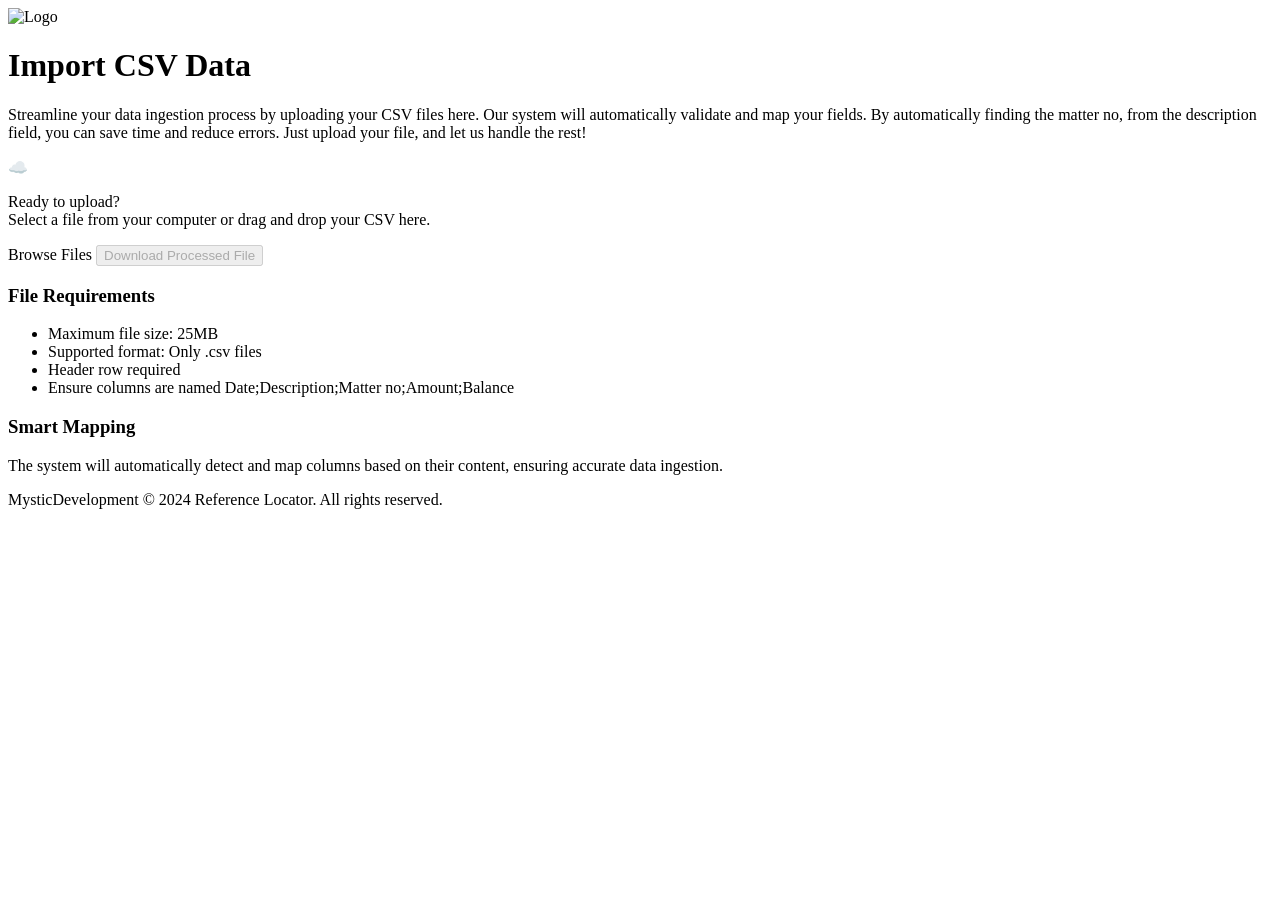
==== index.html @ 5ff5a952 "Update index.html" ====
<!DOCTYPE html>
<html lang="en">
<head>
  <meta charset="UTF-8">
  <title>Import CSV Data</title>
  <link rel="stylesheet" href="assets/CSS/index.css">
</head>
<body>
  <img id="logo" src="https://ZAmystic.github.io/RefrenceLocator/assets/Media/VR-logo.png" alt="Logo" class="logo">
  <div class="upload-wrapper">
    <h1>Import CSV Data</h1>
    <p class="subtitle">
        Streamline your data ingestion process by uploading your CSV files here. Our system will automatically validate and map your fields. 
        By automatically finding the matter no, from the description field, you can save time and reduce errors. Just upload your file, and let us handle the rest!
    </p>

    <div class="upload-box" id="dropZone">
      <p id="fileName" class="file-name"></p>
      <div class="icon">☁️</div>
      <p class="upload-text">Ready to upload?<br>Select a file from your computer or drag and drop your CSV here.</p>
      <div class="buttons">
        <label class="btn">
          Browse Files
          <input type="file" id="csvFile" accept=".csv" hidden>
        </label>
        <button id="downloadBtn" class="btn secondary" disabled>Download Processed File</button>
      </div>
    </div>

    <div class="info-section">
      <div class="info-box">
        <h3>File Requirements</h3>
        <ul>
          <li>Maximum file size: 25MB</li>
          <li>Supported format: Only .csv files</li>
          <li>Header row required</li>
          <li>Ensure columns are named Date;Description;Matter no;Amount;Balance</li>
        </ul>
      </div>
      <div class="info-box">
        <h3>Smart Mapping</h3>
        <p>The system will automatically detect and map columns based on their content, ensuring accurate data ingestion.</p>
      </div>
    </div>
  </div>

  <footer class="footer">
    <p>MysticDevelopment &copy; 2024 Reference Locator. All rights reserved.</p>
  </footer>

  <!-- PapaParse for CSV parsing -->
  <script src="https://cdnjs.cloudflare.com/ajax/libs/PapaParse/5.4.1/papaparse.min.js"></script>
  <!-- SheetJS for Excel export -->
  <script src="https://cdnjs.cloudflare.com/ajax/libs/xlsx/0.18.5/xlsx.full.min.js"></script>
  <script src="assets/JavaScript/script.js"></script>
</body>
</html>
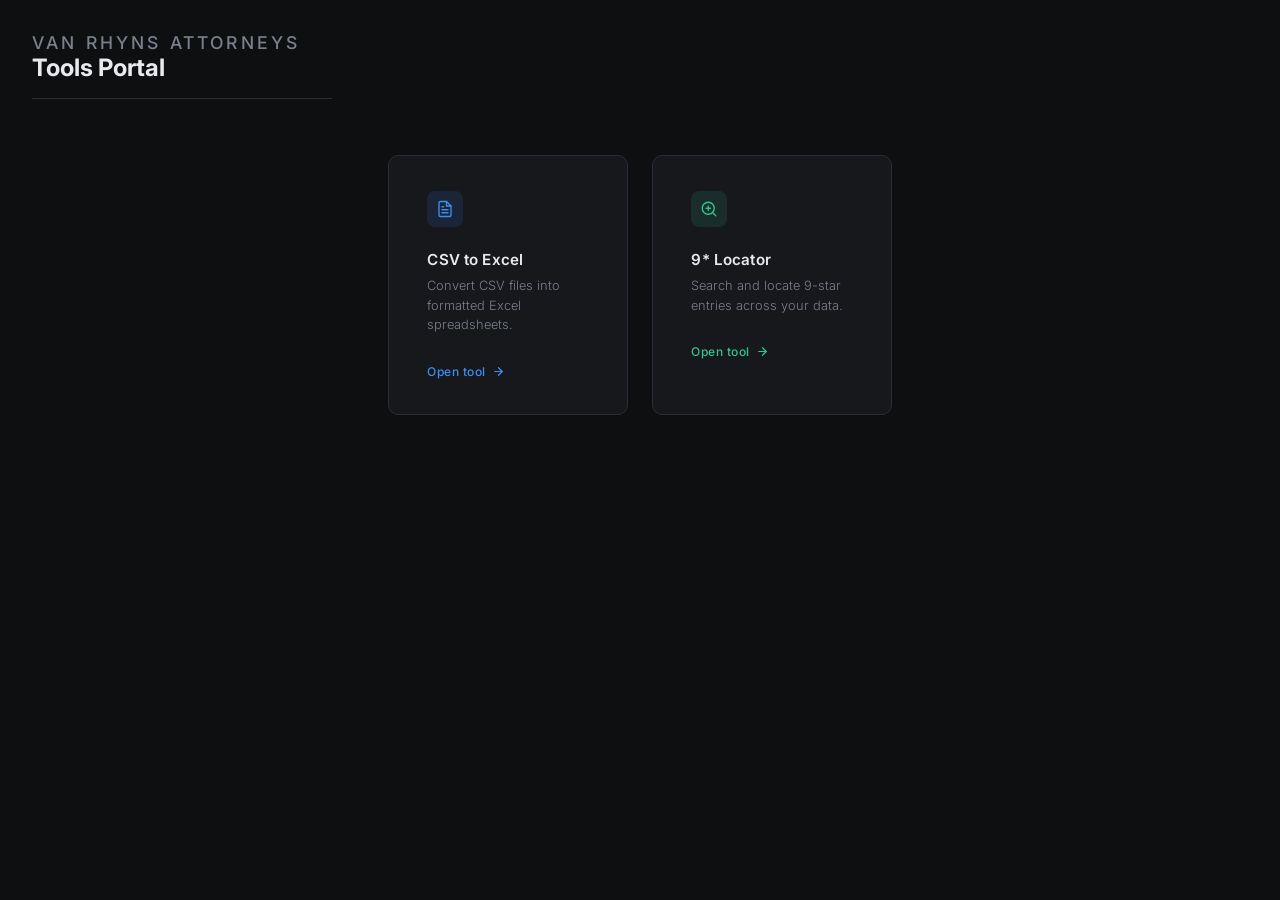
==== commit 6e26b8f5: "revert : brought back the portal with added features and splitted the repos" ====
--- a/index.html
+++ b/index.html
@@ -1,57 +1,66 @@
 <!DOCTYPE html>
 <html lang="en">
 <head>
-  <meta charset="UTF-8">
-  <title>Import CSV Data</title>
-  <link rel="stylesheet" href="assets/CSS/index.css">
+  <meta charset="UTF-8" />
+  <meta name="viewport" content="width=device-width, initial-scale=1.0" />
+  <title>Portal</title>
+  <link rel="preconnect" href="https://fonts.googleapis.com" />
+  <link rel="preconnect" href="https://fonts.gstatic.com" crossorigin />
+  <link href="https://fonts.googleapis.com/css2?family=Inter:wght@300;400;500;600&display=swap" rel="stylesheet" />
+  <link rel="stylesheet" href="./assets/CSS/index.css" />
 </head>
 <body>
-  <img id="logo" src="https://ZAmystic.github.io/RefrenceLocator/assets/Media/VR-logo.png" alt="Logo" class="logo">
-  <div class="upload-wrapper">
-    <h1>Import CSV Data</h1>
-    <p class="subtitle">
-        Streamline your data ingestion process by uploading your CSV files here. Our system will automatically validate and map your fields. 
-        By automatically finding the matter no, from the description field, you can save time and reduce errors. Just upload your file, and let us handle the rest!
-    </p>
+  <header>
+    <h1>Van Rhyns Attorneys</h1>
+    <h2>Tools Portal</h2>
+    <div class="divider"></div>
+  </header>
 
-    <div class="upload-box" id="dropZone">
-      <p id="fileName" class="file-name"></p>
-      <div class="icon">☁️</div>
-      <p class="upload-text">Ready to upload?<br>Select a file from your computer or drag and drop your CSV here.</p>
-      <div class="buttons">
-        <label class="btn">
-          Browse Files
-          <input type="file" id="csvFile" accept=".csv" hidden>
-        </label>
-        <button id="downloadBtn" class="btn secondary" disabled>Download Processed File</button>
+  <div class="cards">
+
+    <!-- Card 1: CSV to Excel -->
+    <a href="refrence-converter.html" class="card card--csv">
+      <div class="card-icon">
+        <svg viewBox="0 0 24 24" fill="none" stroke-width="1.8" stroke-linecap="round" stroke-linejoin="round">
+          <path d="M14 2H6a2 2 0 0 0-2 2v16a2 2 0 0 0 2 2h12a2 2 0 0 0 2-2V8z"/>
+          <polyline points="14 2 14 8 20 8"/>
+          <line x1="8" y1="13" x2="16" y2="13"/>
+          <line x1="8" y1="17" x2="16" y2="17"/>
+          <line x1="8" y1="9" x2="10" y2="9"/>
+        </svg>
       </div>
-    </div>
+      <h2>CSV to Excel</h2>
+      <p>Convert CSV files into formatted Excel spreadsheets.</p>
+      <div class="card-arrow">
+        Open tool
+        <svg viewBox="0 0 24 24" fill="none" stroke-linecap="round" stroke-linejoin="round">
+          <line x1="5" y1="12" x2="19" y2="12"/>
+          <polyline points="12 5 19 12 12 19"/>
+        </svg>
+      </div>
+    </a>
 
-    <div class="info-section">
-      <div class="info-box">
-        <h3>File Requirements</h3>
-        <ul>
-          <li>Maximum file size: 25MB</li>
-          <li>Supported format: Only .csv files</li>
-          <li>Header row required</li>
-          <li>Ensure columns are named Date;Description;Matter no;Amount;Balance</li>
-        </ul>
+    <!-- Card 2: 9* Locator -->
+    <a href="#9star-locator" class="card card--loc">
+      <div class="card-icon">
+        <svg viewBox="0 0 24 24" fill="none" stroke-width="1.8" stroke-linecap="round" stroke-linejoin="round">
+          <circle cx="11" cy="11" r="8"/>
+          <line x1="21" y1="21" x2="16.65" y2="16.65"/>
+          <line x1="11" y1="8" x2="11" y2="14"/>
+          <line x1="8" y1="11" x2="14" y2="11"/>
+        </svg>
       </div>
-      <div class="info-box">
-        <h3>Smart Mapping</h3>
-        <p>The system will automatically detect and map columns based on their content, ensuring accurate data ingestion.</p>
+      <h2>9* Locator</h2>
+      <p>Search and locate 9-star entries across your data.</p>
+      <div class="card-arrow">
+        Open tool
+        <svg viewBox="0 0 24 24" fill="none" stroke-linecap="round" stroke-linejoin="round">
+          <line x1="5" y1="12" x2="19" y2="12"/>
+          <polyline points="12 5 19 12 12 19"/>
+        </svg>
       </div>
-    </div>
+    </a>
   </div>
 
-  <footer class="footer">
-    <p>MysticDevelopment &copy; 2024 Reference Locator. All rights reserved.</p>
-  </footer>
-
-  <!-- PapaParse for CSV parsing -->
-  <script src="https://cdnjs.cloudflare.com/ajax/libs/PapaParse/5.4.1/papaparse.min.js"></script>
-  <!-- SheetJS for Excel export -->
-  <script src="https://cdnjs.cloudflare.com/ajax/libs/xlsx/0.18.5/xlsx.full.min.js"></script>
-  <script src="assets/JavaScript/script.js"></script>
 </body>
-</html>
+</html>
--- a/assets/CSS/index.css
+++ b/assets/CSS/index.css
@@ -0,0 +1,154 @@
+    *, *::before, *::after {
+      box-sizing: border-box;
+      margin: 0;
+      padding: 0;
+    }
+
+    :root {
+      --bg:        #0e0f11;
+      --surface:   #16181c;
+      --border:    #2a2d34;
+      --border-hover: #4a4f5c;
+      --text:      #e8eaed;
+      --muted:     #7a7f8c;
+      --accent-a:  #3d8ef0;
+      --accent-b:  #34c48a;
+    }
+
+    body {
+      background: var(--bg);
+      color: var(--text);
+      font-family: 'Inter', sans-serif;
+      min-height: 100vh;
+      flex-direction: column;
+      padding: 2rem;
+    }
+
+    header {
+      text-align: left;
+      margin-bottom: 3.5rem;
+    }
+
+    header h1 {
+      font-size: 1.1rem;
+      font-weight: 500;
+      letter-spacing: 0.18em;
+      text-transform: uppercase;
+      color: var(--muted);
+    }
+
+    .divider {
+      width: 300px;
+      height: 1px;
+      background: var(--border);
+      margin: 1rem 0 0;
+    }
+
+    .cards {
+      display: flex;
+      gap: 1.5rem;
+      flex-wrap: wrap;
+      justify-content: center;
+    }
+
+    .card {
+      display: block;
+      text-decoration: none;
+      background: var(--surface);
+      border: 1px solid var(--border);
+      border-radius: 10px;
+      padding: 2.2rem 2.4rem;
+      width: 240px;
+      transition: border-color 0.2s ease, transform 0.2s ease, box-shadow 0.2s ease;
+      position: relative;
+      overflow: hidden;
+    }
+
+    .card::before {
+      content: '';
+      position: absolute;
+      top: 0;
+      left: 0;
+      right: 0;
+      height: 2px;
+      opacity: 0;
+      transition: opacity 0.2s ease;
+    }
+
+    .card--csv::before  { background: var(--accent-a); }
+    .card--loc::before  { background: var(--accent-b); }
+
+    .card:hover {
+      border-color: var(--border-hover);
+      transform: translateY(-3px);
+      box-shadow: 0 12px 32px rgba(0, 0, 0, 0.35);
+    }
+
+    .card:hover::before {
+      opacity: 1;
+    }
+
+    .card-icon {
+      width: 36px;
+      height: 36px;
+      border-radius: 8px;
+      margin-bottom: 1.4rem;
+      display: flex;
+      align-items: center;
+      justify-content: center;
+    }
+
+    .card--csv .card-icon { background: rgba(61, 142, 240, 0.12); }
+    .card--loc .card-icon { background: rgba(52, 196, 138, 0.12); }
+
+    .card-icon svg {
+      width: 18px;
+      height: 18px;
+    }
+
+    .card--csv .card-icon svg { stroke: var(--accent-a); }
+    .card--loc .card-icon svg { stroke: var(--accent-b); }
+
+    .card h2 {
+      font-size: 0.95rem;
+      font-weight: 600;
+      color: var(--text);
+      margin-bottom: 0.45rem;
+      letter-spacing: 0.01em;
+    }
+
+    .card p {
+      font-size: 0.8rem;
+      color: var(--muted);
+      line-height: 1.55;
+      font-weight: 300;
+    }
+
+    .card-arrow {
+      margin-top: 1.8rem;
+      display: flex;
+      align-items: center;
+      gap: 0.4rem;
+      font-size: 0.75rem;
+      font-weight: 500;
+      letter-spacing: 0.04em;
+      transition: gap 0.2s ease;
+    }
+
+    .card--csv .card-arrow { color: var(--accent-a); }
+    .card--loc .card-arrow { color: var(--accent-b); }
+
+    .card:hover .card-arrow { gap: 0.65rem; }
+
+    .card-arrow svg {
+      width: 13px;
+      height: 13px;
+      stroke-width: 2.2;
+    }
+
+    .card--csv .card-arrow svg { stroke: var(--accent-a); }
+    .card--loc .card-arrow svg { stroke: var(--accent-b); }
+
+    @media (max-width: 540px) {
+      .card { width: 100%; max-width: 320px; }
+    }
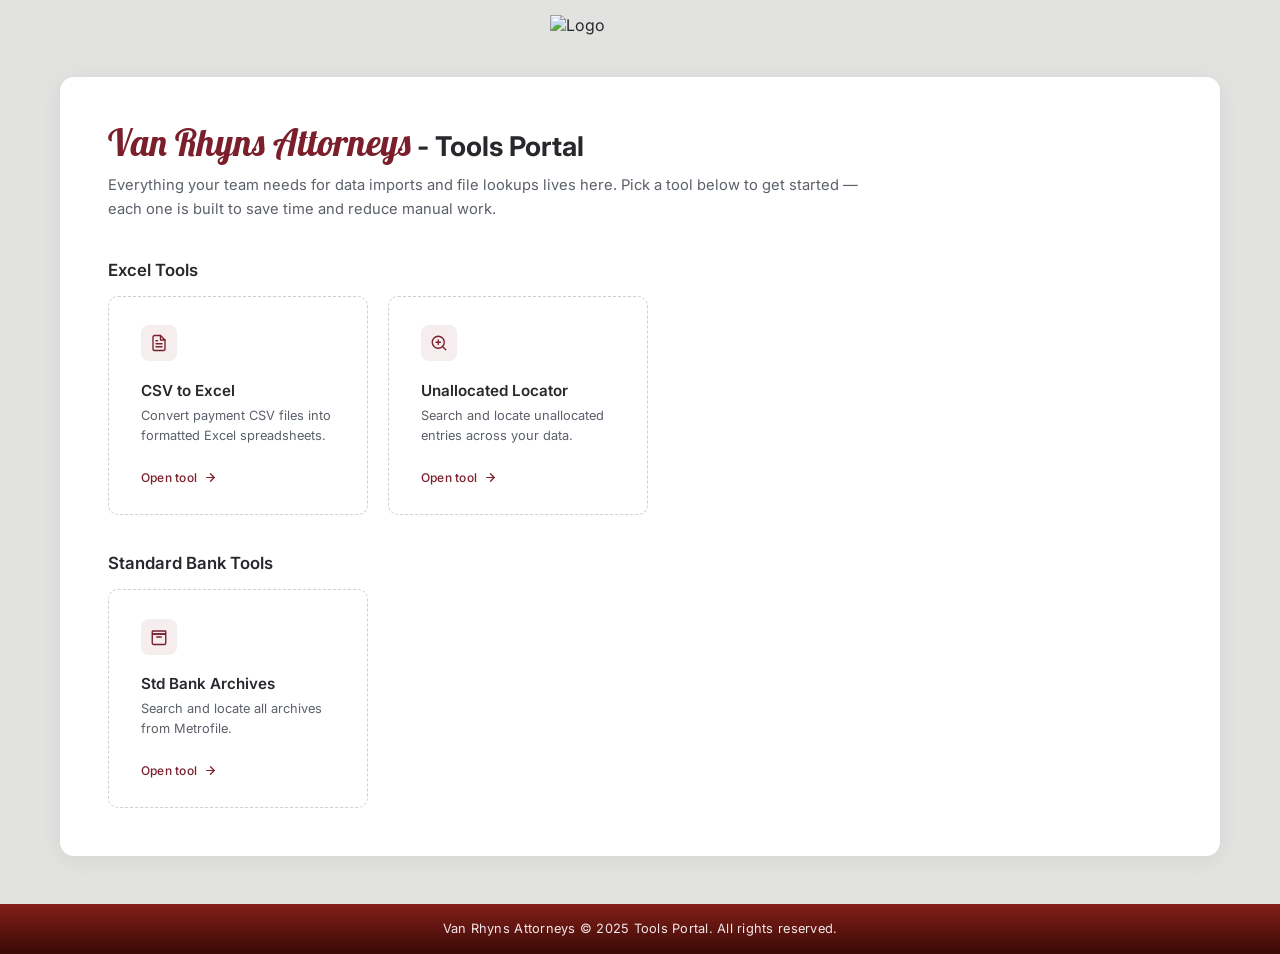
==== commit 8a827341: "updt : UI update for portal screen and addition of STD BANK ARCHIVES added" ====
--- a/index.html
+++ b/index.html
@@ -1,66 +1,116 @@
 <!DOCTYPE html>
 <html lang="en">
+
 <head>
   <meta charset="UTF-8" />
   <meta name="viewport" content="width=device-width, initial-scale=1.0" />
-  <title>Portal</title>
+  <title>Van Rhyns Attorneys | Tools Portal</title>
   <link rel="preconnect" href="https://fonts.googleapis.com" />
   <link rel="preconnect" href="https://fonts.gstatic.com" crossorigin />
-  <link href="https://fonts.googleapis.com/css2?family=Inter:wght@300;400;500;600&display=swap" rel="stylesheet" />
+  <link href="https://fonts.googleapis.com/css2?family=Inter:wght@300;400;500;600;700&display=swap" rel="stylesheet" />
+  <link rel="preconnect" href="https://fonts.googleapis.com">
+  <link rel="preconnect" href="https://fonts.gstatic.com" crossorigin>
+  <link href="https://fonts.googleapis.com/css2?family=Lobster&family=Pinyon+Script&family=Space+Grotesk:wght@300..700&display=swap" rel="stylesheet">
   <link rel="stylesheet" href="./assets/CSS/index.css" />
 </head>
+
 <body>
-  <header>
-    <h1>Van Rhyns Attorneys</h1>
-    <h2>Tools Portal</h2>
-    <div class="divider"></div>
-  </header>
 
-  <div class="cards">
-
-    <!-- Card 1: CSV to Excel -->
-    <a href="refrence-converter.html" class="card card--csv">
-      <div class="card-icon">
-        <svg viewBox="0 0 24 24" fill="none" stroke-width="1.8" stroke-linecap="round" stroke-linejoin="round">
-          <path d="M14 2H6a2 2 0 0 0-2 2v16a2 2 0 0 0 2 2h12a2 2 0 0 0 2-2V8z"/>
-          <polyline points="14 2 14 8 20 8"/>
-          <line x1="8" y1="13" x2="16" y2="13"/>
-          <line x1="8" y1="17" x2="16" y2="17"/>
-          <line x1="8" y1="9" x2="10" y2="9"/>
-        </svg>
-      </div>
-      <h2>CSV to Excel</h2>
-      <p>Convert CSV files into formatted Excel spreadsheets.</p>
-      <div class="card-arrow">
-        Open tool
-        <svg viewBox="0 0 24 24" fill="none" stroke-linecap="round" stroke-linejoin="round">
-          <line x1="5" y1="12" x2="19" y2="12"/>
-          <polyline points="12 5 19 12 12 19"/>
-        </svg>
-      </div>
-    </a>
-
-    <!-- Card 2: 9* Locator -->
-    <a href="#9star-locator" class="card card--loc">
-      <div class="card-icon">
-        <svg viewBox="0 0 24 24" fill="none" stroke-width="1.8" stroke-linecap="round" stroke-linejoin="round">
-          <circle cx="11" cy="11" r="8"/>
-          <line x1="21" y1="21" x2="16.65" y2="16.65"/>
-          <line x1="11" y1="8" x2="11" y2="14"/>
-          <line x1="8" y1="11" x2="14" y2="11"/>
-        </svg>
-      </div>
-      <h2>9* Locator</h2>
-      <p>Search and locate 9-star entries across your data.</p>
-      <div class="card-arrow">
-        Open tool
-        <svg viewBox="0 0 24 24" fill="none" stroke-linecap="round" stroke-linejoin="round">
-          <line x1="5" y1="12" x2="19" y2="12"/>
-          <polyline points="12 5 19 12 12 19"/>
-        </svg>
-      </div>
-    </a>
+  <div class="brand-bar">
+    <!-- Replace src with the firm's logo file, e.g. ./assets/images/logo.png -->
+    <img class="brand-logo" src="https://vrattorneys.co.za/wp-content/uploads/2022/06/VR-logo-in-white.png" alt="Logo" class="logo">
   </div>
 
+  <main class="panel">
+
+    <header class="panel-header">
+      <h1><span class="cursive">Van Rhyns Attorneys</span> - Tools Portal</h1>
+      <p>
+        Everything your team needs for data imports and file lookups lives here.
+        Pick a tool below to get started &mdash; each one is built to save time and reduce manual work.
+      </p>
+    </header>
+
+    <section class="tool-group">
+      <h2 class="group-title">Excel Tools</h2>
+      <div class="cards">
+
+        <a href="refrence-converter.html" class="card">
+          <div class="card-icon">
+            <svg viewBox="0 0 24 24" fill="none" stroke-width="1.8" stroke-linecap="round" stroke-linejoin="round">
+              <path d="M14 2H6a2 2 0 0 0-2 2v16a2 2 0 0 0 2 2h12a2 2 0 0 0 2-2V8z" />
+              <polyline points="14 2 14 8 20 8" />
+              <line x1="8" y1="13" x2="16" y2="13" />
+              <line x1="8" y1="17" x2="16" y2="17" />
+              <line x1="8" y1="9" x2="10" y2="9" />
+            </svg>
+          </div>
+          <h3>CSV to Excel</h3>
+          <p>Convert payment CSV files into formatted Excel spreadsheets.</p>
+          <span class="card-arrow">
+            Open tool
+            <svg viewBox="0 0 24 24" fill="none" stroke-linecap="round" stroke-linejoin="round">
+              <line x1="5" y1="12" x2="19" y2="12" />
+              <polyline points="12 5 19 12 12 19" />
+            </svg>
+          </span>
+        </a>
+
+        <a href="#9star-locator" class="card">
+          <div class="card-icon">
+            <svg viewBox="0 0 24 24" fill="none" stroke-width="1.8" stroke-linecap="round" stroke-linejoin="round">
+              <circle cx="11" cy="11" r="8" />
+              <line x1="21" y1="21" x2="16.65" y2="16.65" />
+              <line x1="11" y1="8" x2="11" y2="14" />
+              <line x1="8" y1="11" x2="14" y2="11" />
+            </svg>
+          </div>
+          <h3>Unallocated Locator</h3>
+          <p>Search and locate unallocated entries across your data.</p>
+          <span class="card-arrow">
+            Open tool
+            <svg viewBox="0 0 24 24" fill="none" stroke-linecap="round" stroke-linejoin="round">
+              <line x1="5" y1="12" x2="19" y2="12" />
+              <polyline points="12 5 19 12 12 19" />
+            </svg>
+          </span>
+        </a>
+
+      </div>
+    </section>
+
+    <section class="tool-group">
+      <h2 class="group-title">Standard Bank Tools</h2>
+      <div class="cards">
+
+        <a href="#std-bank-archives" class="card">
+          <div class="card-icon">
+            <svg viewBox="0 0 24 24" fill="none" stroke-width="1.8" stroke-linecap="round" stroke-linejoin="round">
+              <rect x="3" y="4" width="18" height="4" rx="1" ry="1" />
+              <path d="M3 8h18v12a2 2 0 0 1-2 2H5a2 2 0 0 1-2-2V8z" />
+              <line x1="9" y1="12" x2="15" y2="12" />
+            </svg>
+          </div>
+          <h3>Std Bank Archives</h3>
+          <p>Search and locate all archives from Metrofile.</p>
+          <span class="card-arrow">
+            Open tool
+            <svg viewBox="0 0 24 24" fill="none" stroke-linecap="round" stroke-linejoin="round">
+              <line x1="5" y1="12" x2="19" y2="12" />
+              <polyline points="12 5 19 12 12 19" />
+            </svg>
+          </span>
+        </a>
+
+      </div>
+    </section>
+
+  </main>
+
+  <footer class="site-footer">
+    Van Rhyns Attorneys &copy; 2025 Tools Portal. All rights reserved.
+  </footer>
+
 </body>
+
 </html>
--- a/assets/CSS/index.css
+++ b/assets/CSS/index.css
@@ -1,154 +1,183 @@
-    *, *::before, *::after {
-      box-sizing: border-box;
-      margin: 0;
-      padding: 0;
-    }
+*, *::before, *::after {
+  box-sizing: border-box;
+  margin: 0;
+  padding: 0;
+}
 
-    :root {
-      --bg:        #0e0f11;
-      --surface:   #16181c;
-      --border:    #2a2d34;
-      --border-hover: #4a4f5c;
-      --text:      #e8eaed;
-      --muted:     #7a7f8c;
-      --accent-a:  #3d8ef0;
-      --accent-b:  #34c48a;
-    }
+:root {
+  --bg:          #e2e2e1;
+  --surface:     #ffffff;
+  --border:      #e1e1e1;
+  --dashed:      #cfcfcf;
+  --text:        #26282c;
+  --muted:       #5b6069;
+  --accent:      #7a1f2b;
+  --accent-dark: #5e1620;
+  --accent-tint: rgba(122, 31, 43, 0.08);
+}
 
-    body {
-      background: var(--bg);
-      color: var(--text);
-      font-family: 'Inter', sans-serif;
-      min-height: 100vh;
-      flex-direction: column;
-      padding: 2rem;
-    }
+body {
+  background: var(--bg);
+  color: var(--text);
+  font-family: 'Inter', sans-serif;
+  min-height: 100vh;
+  display: flex;
+  flex-direction: column;
+  align-items: center;
+}
 
-    header {
-      text-align: left;
-      margin-bottom: 3.5rem;
-    }
+/* ---------- Brand bar ---------- */
 
-    header h1 {
-      font-size: 1.1rem;
-      font-weight: 500;
-      letter-spacing: 0.18em;
-      text-transform: uppercase;
-      color: var(--muted);
-    }
+.brand-bar {
+  display: flex;
+  align-items: center;
+  justify-content: center;
+  gap: 0.85rem;
+  margin-bottom: 2rem;
+}
 
-    .divider {
-      width: 300px;
-      height: 1px;
-      background: var(--border);
-      margin: 1rem 0 0;
-    }
+.brand-logo {
+  display: block;
+  margin: 15px auto 10px;
+  width: 180px;
+}
 
-    .cards {
-      display: flex;
-      gap: 1.5rem;
-      flex-wrap: wrap;
-      justify-content: center;
-    }
+.cursive{
+  font-family: 'lobster', cursive;
+  font-weight: 400;
+  font-size: 2.3rem;
+  color: var(--accent);
+}
+/* ---------- Main panel ---------- */
 
-    .card {
-      display: block;
-      text-decoration: none;
-      background: var(--surface);
-      border: 1px solid var(--border);
-      border-radius: 10px;
-      padding: 2.2rem 2.4rem;
-      width: 240px;
-      transition: border-color 0.2s ease, transform 0.2s ease, box-shadow 0.2s ease;
-      position: relative;
-      overflow: hidden;
-    }
+.panel {
+  width: 100%;
+  max-width: 1160px;
+  background: var(--surface);
+  border-radius: 14px;
+  padding: 2.6rem 3rem 3rem;
+  box-shadow: 0 4px 24px rgba(0, 0, 0, 0.06);
+}
 
-    .card::before {
-      content: '';
-      position: absolute;
-      top: 0;
-      left: 0;
-      right: 0;
-      height: 2px;
-      opacity: 0;
-      transition: opacity 0.2s ease;
-    }
+.panel-header h1 {
+  font-size: 1.7rem;
+  font-weight: 700;
+  color: var(--text);
+  margin-bottom: 0.6rem;
+}
 
-    .card--csv::before  { background: var(--accent-a); }
-    .card--loc::before  { background: var(--accent-b); }
+.panel-header p {
+  font-size: 0.92rem;
+  color: var(--muted);
+  line-height: 1.6;
+  max-width: 780px;
+}
 
-    .card:hover {
-      border-color: var(--border-hover);
-      transform: translateY(-3px);
-      box-shadow: 0 12px 32px rgba(0, 0, 0, 0.35);
-    }
+/* ---------- Tool groups ---------- */
 
-    .card:hover::before {
-      opacity: 1;
-    }
+.tool-group {
+  margin-top: 2.4rem;
+}
 
-    .card-icon {
-      width: 36px;
-      height: 36px;
-      border-radius: 8px;
-      margin-bottom: 1.4rem;
-      display: flex;
-      align-items: center;
-      justify-content: center;
-    }
+.group-title {
+  font-size: 1.05rem;
+  font-weight: 600;
+  color: var(--text);
+  margin-bottom: 1rem;
+}
 
-    .card--csv .card-icon { background: rgba(61, 142, 240, 0.12); }
-    .card--loc .card-icon { background: rgba(52, 196, 138, 0.12); }
+.cards {
+  display: flex;
+  flex-wrap: wrap;
+  gap: 1.25rem;
+}
 
-    .card-icon svg {
-      width: 18px;
-      height: 18px;
-    }
+.card {
+  display: block;
+  text-decoration: none;
+  background: var(--surface);
+  border: 1.5px dashed var(--dashed);
+  border-radius: 10px;
+  padding: 1.8rem 2rem;
+  width: 260px;
+  transition: border-color 0.2s ease, transform 0.2s ease, box-shadow 0.2s ease, background 0.2s ease;
+}
 
-    .card--csv .card-icon svg { stroke: var(--accent-a); }
-    .card--loc .card-icon svg { stroke: var(--accent-b); }
+.card:hover {
+  border-color: var(--accent);
+  background: var(--accent-tint);
+  transform: translateY(-2px);
+  box-shadow: 0 10px 26px rgba(0, 0, 0, 0.08);
+}
 
-    .card h2 {
-      font-size: 0.95rem;
-      font-weight: 600;
-      color: var(--text);
-      margin-bottom: 0.45rem;
-      letter-spacing: 0.01em;
-    }
+.card-icon {
+  width: 36px;
+  height: 36px;
+  border-radius: 8px;
+  margin-bottom: 1.2rem;
+  display: flex;
+  align-items: center;
+  justify-content: center;
+  background: var(--accent-tint);
+}
 
-    .card p {
-      font-size: 0.8rem;
-      color: var(--muted);
-      line-height: 1.55;
-      font-weight: 300;
-    }
+.card-icon svg {
+  width: 18px;
+  height: 18px;
+  stroke: var(--accent);
+}
 
-    .card-arrow {
-      margin-top: 1.8rem;
-      display: flex;
-      align-items: center;
-      gap: 0.4rem;
-      font-size: 0.75rem;
-      font-weight: 500;
-      letter-spacing: 0.04em;
-      transition: gap 0.2s ease;
-    }
+.card h3 {
+  font-size: 0.95rem;
+  font-weight: 600;
+  color: var(--text);
+  margin-bottom: 0.4rem;
+}
 
-    .card--csv .card-arrow { color: var(--accent-a); }
-    .card--loc .card-arrow { color: var(--accent-b); }
+.card p {
+  font-size: 0.8rem;
+  color: var(--muted);
+  line-height: 1.55;
+  font-weight: 400;
+}
 
-    .card:hover .card-arrow { gap: 0.65rem; }
+.card-arrow {
+  margin-top: 1.5rem;
+  display: flex;
+  align-items: center;
+  gap: 0.4rem;
+  font-size: 0.75rem;
+  font-weight: 500;
+  letter-spacing: 0.02em;
+  color: var(--accent);
+  transition: gap 0.2s ease;
+}
 
-    .card-arrow svg {
-      width: 13px;
-      height: 13px;
-      stroke-width: 2.2;
-    }
+.card:hover .card-arrow {
+  gap: 0.65rem;
+}
 
-    .card--csv .card-arrow svg { stroke: var(--accent-a); }
-    .card--loc .card-arrow svg { stroke: var(--accent-b); }
+.card-arrow svg {
+  width: 13px;
+  height: 13px;
+  stroke: var(--accent);
+  stroke-width: 2.2;
+}
 
-    @media (max-width: 540px) {
-      .card { width: 100%; max-width: 320px; }
-    }+/* ---------- Footer ---------- */
+
+.site-footer {
+  width: 100%;
+  margin-top: 3rem;
+  padding: 1.1rem 1rem;
+  background-image: linear-gradient(rgb(131, 32, 25), rgb(58, 9, 6));
+  color: #f2e7e9;
+  text-align: center;
+  font-size: 0.8rem;
+  letter-spacing: 0.02em;
+}
+
+@media (max-width: 640px) {
+  .panel { padding: 2rem 1.4rem 2.4rem; }
+  .card { width: 100%; max-width: 320px; }
+}
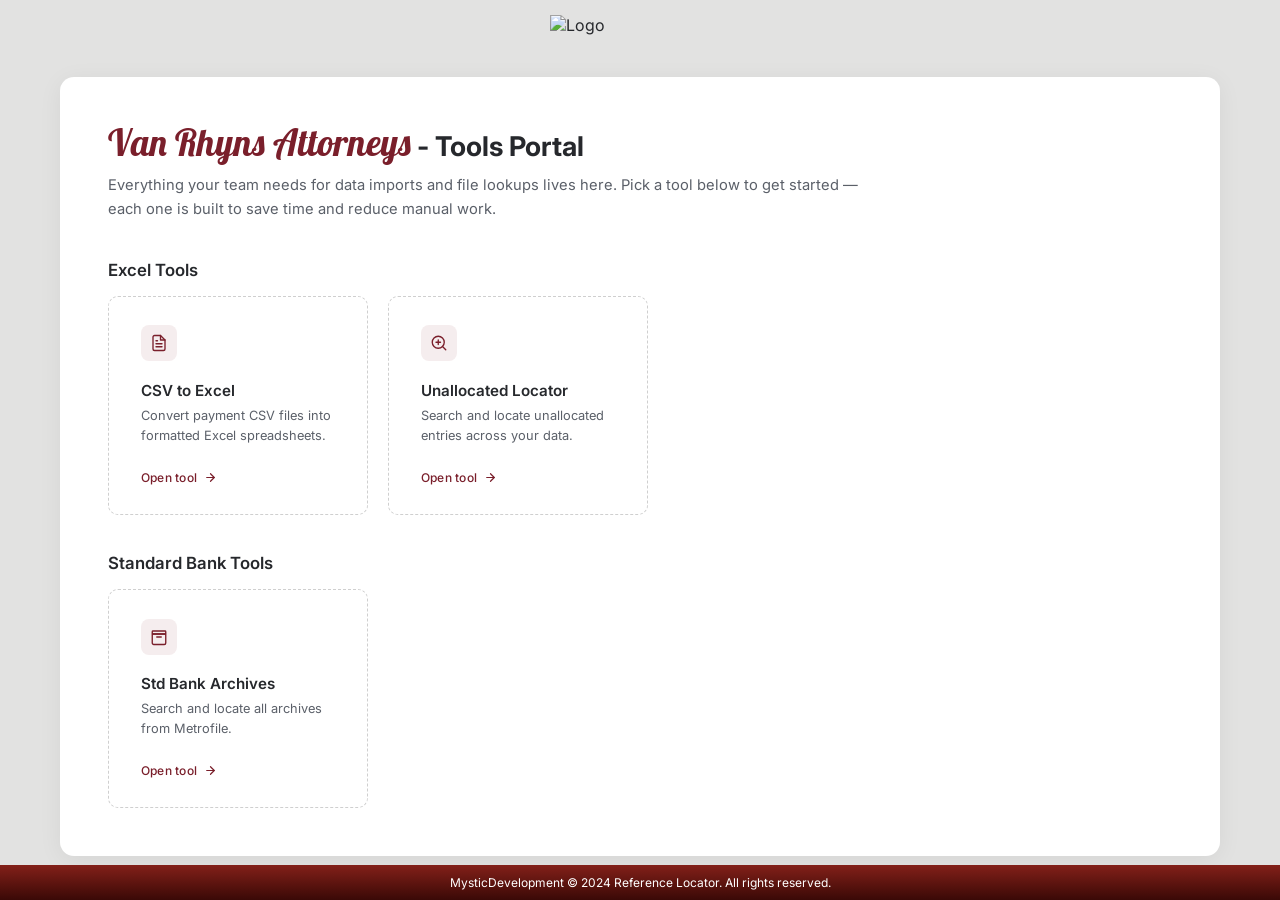
==== commit 6f883d82: "updt : Small fixes in UI with revamp of current system" ====
--- a/index.html
+++ b/index.html
@@ -107,8 +107,8 @@
 
   </main>
 
-  <footer class="site-footer">
-    Van Rhyns Attorneys &copy; 2025 Tools Portal. All rights reserved.
+  <footer class="footer">
+    <p>MysticDevelopment &copy; 2024 Reference Locator. All rights reserved.</p>
   </footer>
 
 </body>
--- a/assets/CSS/index.css
+++ b/assets/CSS/index.css
@@ -166,15 +166,25 @@
 
 /* ---------- Footer ---------- */
 
-.site-footer {
-  width: 100%;
-  margin-top: 3rem;
-  padding: 1.1rem 1rem;
+
+.footer {
+  position: fixed;       /* Fixes the footer in place */
+  bottom: 0;             /* Anchors it to the bottom of the viewport */
+  left: 0;               /* Ensures it spans from the left edge */
+  width: 100%;           /* Makes it stretch across the screen */
+  display: flex;
+  justify-content: center;
+  text-align: center;
+  margin-top: 40px;
+  color: #ffffff;
+  font-size: 12px;
+  padding: 10px 0px;
   background-image: linear-gradient(rgb(131, 32, 25), rgb(58, 9, 6));
-  color: #f2e7e9;
-  text-align: center;
-  font-size: 0.8rem;
-  letter-spacing: 0.02em;
+}
+
+
+.footer p {
+  margin: 0;
 }
 
 @media (max-width: 640px) {
